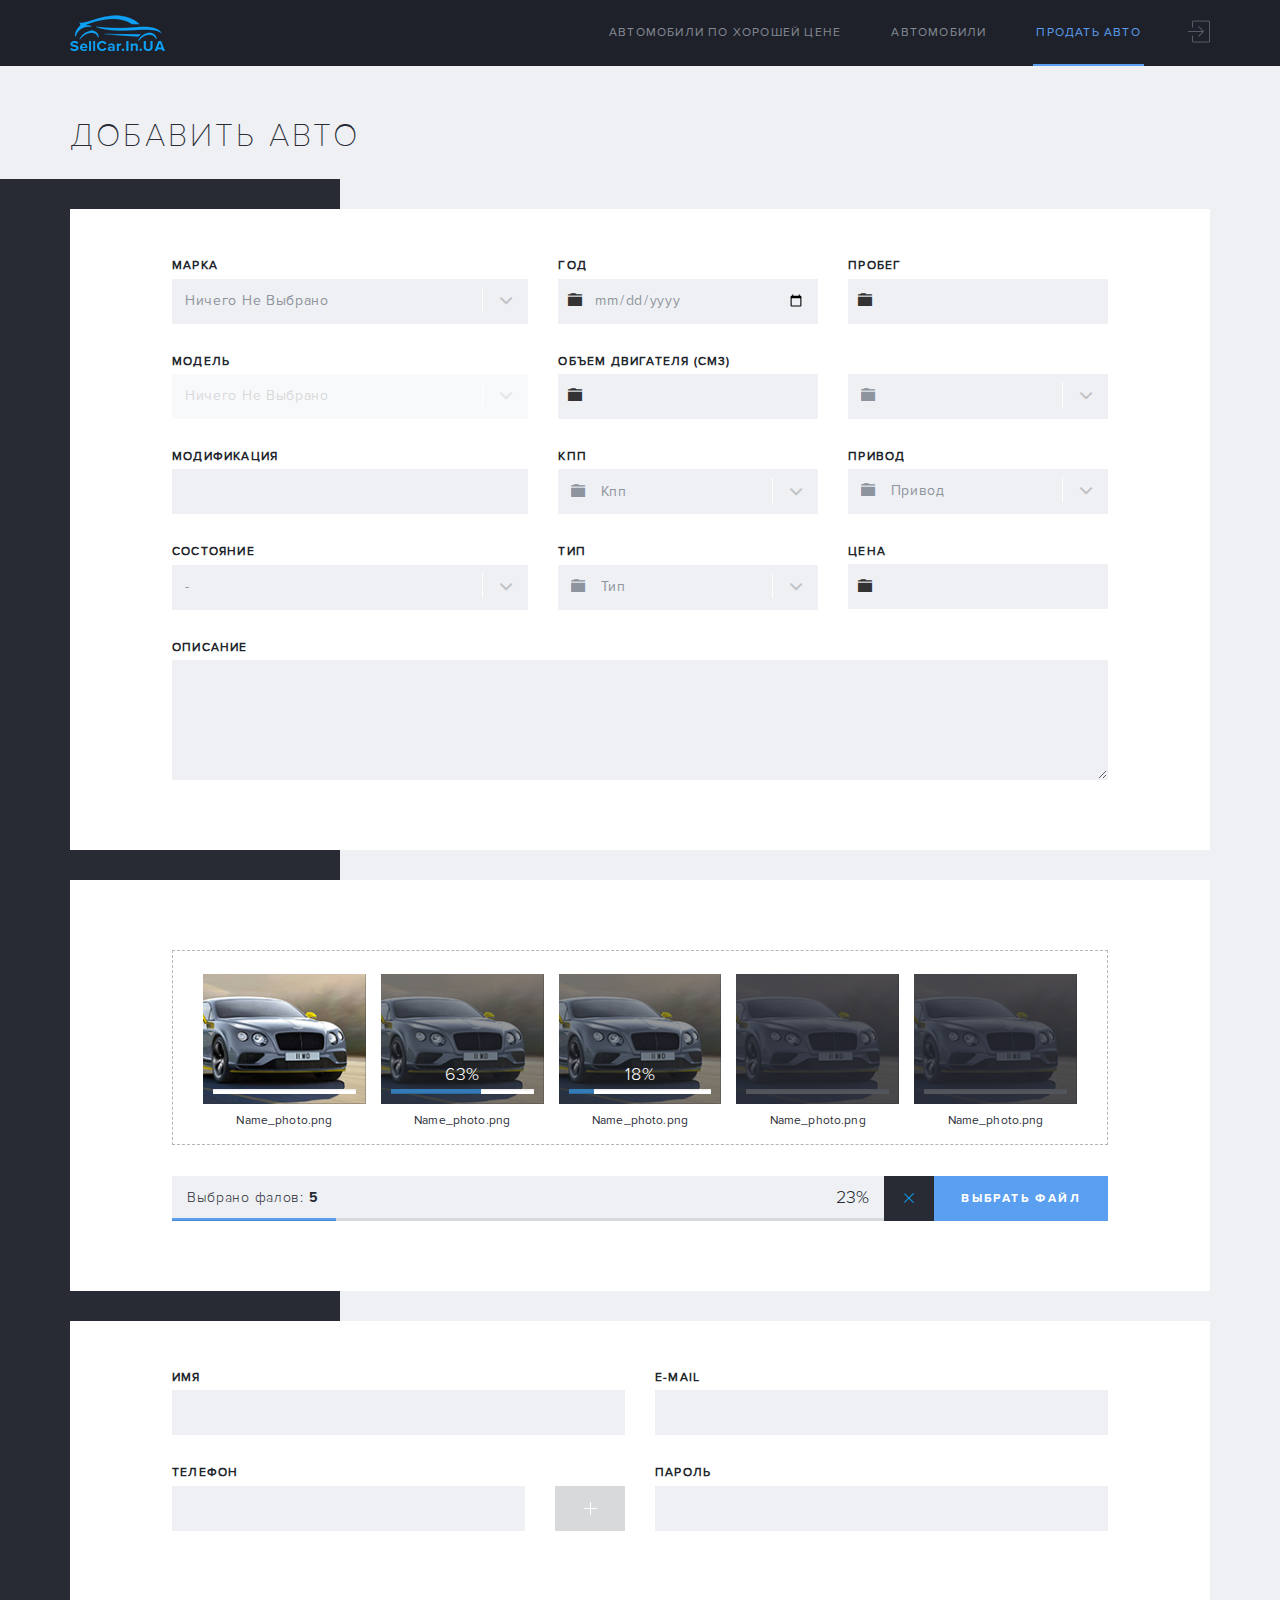
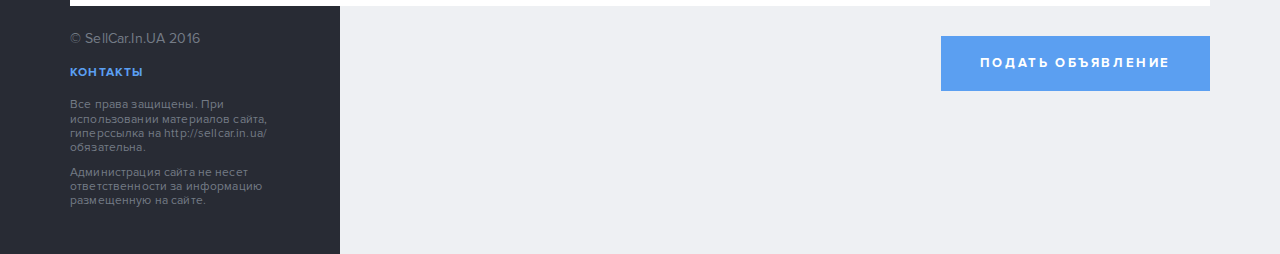
==== index-1.html @ b793c9ee "add second page" ====
<!DOCTYPE html>
<html lang="en">
  <head>
    <title>Добавить авто</title>
    <meta charset="utf-8">
    <meta name="format-detection" content="telephone=no">
    <meta name="viewport" content="width=device-width, height=device-height, initial-scale=1.0, maximum-scale=1.0, user-scalable=0">
    <meta http-equiv="X-UA-Compatible" content="IE=Edge">
    <meta name="keywords" content="intense web design multipurpose template">
    <meta name="date" content="Dec 26">
    <link rel="icon" href="images/favicon.ico" type="image/x-icon">
    <link rel="stylesheet" type="text/css" href="//fonts.googleapis.com/css?family=Montserrat:400,700%7CLato:300,300italic,400,700,900%7CYesteryear">
    <link rel="stylesheet" href="css/bootstrap.min.css">
    <link rel="stylesheet" href="css/font-awesome.min.css">
    <link rel="stylesheet" href="css/style.css">
  </head>
  <body>
    <div class="page">
      <header class="page-header">
        <nav class="navbar navbar-default">
          <div class="container">
            <div class="navbar-inner">
              <div class="navbar-header">
                <button class="navbar-toggle collapsed" type="button" data-toggle="collapse" data-target="#bs-example-navbar-collapse-1" aria-expanded="false"><span class="sr-only">Toggle navigation</span><span class="icon-bar"></span><span class="icon-bar"></span><span class="icon-bar"></span></button><a class="navbar-brand" href="index.html"><img src="images/logo-95x36.png" width="95" height="36" alt=""></a>
              </div>
              <div class="collapse navbar-collapse" id="bs-example-navbar-collapse-1">
                <ul class="nav navbar-nav navbar-right">
                  <li><a href="index-2.html">Автомобили по хорошей цене</a></li>
                  <li><a href="index.html">Автомобили</a></li>
                  <li class="active"><a href="index-1.html">Продать Авто</a></li>
                  <li class="btn-sing-off"><a href="#"><span>войти</span><img src="images/sing-off.png" width="22" height="23" alt=""></a></li>
                </ul>
              </div>
            </div>
          </div>
        </nav>
      </header>
      <main class="page-content">
        <section class="section-md section-md-inverse-bottom-100 section-relative">
          <div class="container">
            <h3 class="text-thin text-spacing-100 text-uppercase text-secondary-2 offset-inverse-2">Добавить авто</h3>
            <div class="section-relative section-relative-unvisible-sidebar">
              <div class="section-unvisible-sidebar"></div>
            </div>
            <div class="add-product"> 
              <div class="row">
                <div class="col-xs-6 col-sm-4 col-sm-4-add-product-custom">
                  <div class="form-group">
                    <label>марка</label>
                    <select class="selectpicker" data-live-search="true" multiple data-max-options="3">
                      <option data-tokens="Audi">Audi</option>
                      <option data-tokens="Baw">Baw</option>
                      <option data-tokens="Bentley">Bentley</option>
                      <option data-tokens="BMW">BMW</option>
                      <option data-tokens="Bova">Bova</option>
                    </select>
                  </div>
                  <div class="form-group form-group-selectpicker-light">
                    <label>модель</label>
                    <select class="selectpicker" data-live-search="true" multiple data-max-options="3">
                      <option data-tokens="Continental">Continental</option>
                      <option data-tokens="Continental 2">Continental 2</option>
                      <option data-tokens="Continental 3">Continental 3</option>
                      <option data-tokens="Continental 4">Continental 4</option>
                    </select>
                  </div>
                  <div class="form-group">
                    <label>Модификация</label>
                    <input class="form-control form-control-input" type="text">
                  </div>
                  <div class="form-group">
                    <label>Состояние</label>
                    <select class="selectpicker">
                      <option>-</option>
                      <option>-</option>
                      <option>-</option>
                    </select>
                  </div>
                </div>
                <div class="col-xs-6 col-sm-4">
                  <div class="form-group">
                    <label>Год</label>
                    <div class="form-control-wrap-icon"><span class="icon glyphicon glyphicon-folder-close"></span>
                      <input class="form-control" type="date">
                    </div>
                  </div>
                  <div class="form-group">
                    <label>Объем двигателя (см3)</label>
                    <div class="form-control-wrap-icon"><span class="icon glyphicon glyphicon-folder-close"></span>
                      <input class="form-control form-control-input" type="text">
                    </div>
                  </div>
                  <div class="form-group form-group-selectpicker-icon">
                    <label>Кпп</label>
                    <select class="selectpicker">
                      <option data-icon="glyphicon glyphicon-folder-close">Кпп</option>
                      <option data-icon="glyphicon glyphicon-folder-close">Кпп 2</option>
                      <option data-icon="glyphicon glyphicon-folder-close">Кпп 3</option>
                    </select>
                  </div>
                  <div class="form-group form-group-selectpicker-icon">
                    <label>Тип</label>
                    <select class="selectpicker">
                      <option data-icon="glyphicon glyphicon-folder-close">Тип</option>
                      <option data-icon="glyphicon glyphicon-folder-close">Тип 2</option>
                      <option data-icon="glyphicon glyphicon-folder-close">Тип 3</option>
                    </select>
                  </div>
                </div>
                <div class="col-xs-12 col-sm-4">
                  <div class="row">
                    <div class="col-xs-6 col-sm-12 offset-top-16">
                      <div class="form-group">
                        <label>Пробег</label>
                        <div class="form-control-wrap-icon"><span class="icon glyphicon glyphicon-folder-close"></span>
                          <input class="form-control form-control-input" type="text">
                        </div>
                      </div>
                      <div class="form-group form-group-selectpicker-icon">
                        <label></label>
                        <select class="selectpicker">
                          <option data-icon="glyphicon glyphicon-folder-close"></option>
                          <option data-icon="glyphicon glyphicon-folder-close"></option>
                          <option data-icon="glyphicon glyphicon-folder-close"></option>
                        </select>
                      </div>
                    </div>
                    <div class="col-xs-6 col-sm-12 offset-top-16">
                      <div class="form-group form-group-selectpicker-icon">
                        <label>Привод</label>
                        <select class="selectpicker">
                          <option data-icon="glyphicon glyphicon-folder-close">Привод</option>
                          <option data-icon="glyphicon glyphicon-folder-close">Привод 2</option>
                          <option data-icon="glyphicon glyphicon-folder-close">Привод 3</option>
                        </select>
                      </div>
                      <div class="form-group">
                        <label>Цена</label>
                        <div class="form-control-wrap-icon"><span class="icon glyphicon glyphicon-folder-close"></span>
                          <input class="form-control form-control-input" type="text">
                        </div>
                      </div>
                    </div>
                  </div>
                </div>
                <div class="col-xs-12 form-group-textarea-wrap">
                  <label>описание</label>
                  <textarea class="form-control form-control-input" rows="5"></textarea>
                </div>
              </div>
            </div>
            <div class="add-product add-product-secondary">
              <div class="row">
                <div class="col-xs-12">
                  <div class="file-attach-wrap">
                    <div class="file-attach-column">
                      <div class="file-attach file-attach-first"><a class="file-attach-close" href="#"><img src="images/icon-9.jpg" alt=""></a>
                        <div class="file-attach-img-wrap"><a href="#"><img src="images/add-product-01.jpg" alt=""></a>
                          <div class="progress-wrap">
                            <div class="progress">
                              <div class="progress-bar" role="progressbar" aria-valuenow="0" aria-valuemin="0" aria-valuemax="100" style="width:0%;"></div>
                            </div>
                          </div>
                        </div>
                        <div class="file-attach-title">Name_photo.png</div>
                      </div>
                    </div>
                    <div class="file-attach-column">
                      <div class="file-attach file-attach-secondary"><a class="file-attach-close" href="#"><img src="images/icon-9.jpg" alt=""></a>
                        <div class="file-attach-img-wrap"><a href="#"><img src="images/add-product-01.jpg" alt=""></a>
                          <div class="progress-wrap">
                            <div class="progress">
                              <div class="progress-bar" role="progressbar" aria-valuenow="63" aria-valuemin="0" aria-valuemax="100" style="width:63%;"><span class="progress-title">63%</span></div>
                            </div>
                          </div>
                        </div>
                        <div class="file-attach-title">Name_photo.png</div>
                      </div>
                    </div>
                    <div class="file-attach-column">
                      <div class="file-attach file-attach-third"><a class="file-attach-close" href="#"><img src="images/icon-9.jpg" alt=""></a>
                        <div class="file-attach-img-wrap"><a href="#"><img src="images/add-product-01.jpg" alt=""></a>
                          <div class="progress-wrap">
                            <div class="progress">
                              <div class="progress-bar" role="progressbar" aria-valuenow="18" aria-valuemin="0" aria-valuemax="100" style="width:18%;"><span class="progress-title">18%</span></div>
                            </div>
                          </div>
                        </div>
                        <div class="file-attach-title">Name_photo.png</div>
                      </div>
                    </div>
                    <div class="file-attach-column">
                      <div class="file-attach file-attach-fourth"><a class="file-attach-close" href="#"><img src="images/icon-9.jpg" alt=""></a>
                        <div class="file-attach-img-wrap"><a href="#"><img src="images/add-product-01.jpg" alt=""></a>
                          <div class="progress-wrap">
                            <div class="progress">
                              <div class="progress-bar" role="progressbar" aria-valuenow="0" aria-valuemin="0" aria-valuemax="100" style="width:0%;"></div>
                            </div>
                          </div>
                        </div>
                        <div class="file-attach-title">Name_photo.png</div>
                      </div>
                    </div>
                    <div class="file-attach-column">
                      <div class="file-attach file-attach-fifth"><a class="file-attach-close" href="#"><img src="images/icon-9.jpg" alt=""></a>
                        <div class="file-attach-img-wrap"><a href="#"><img src="images/add-product-01.jpg" alt=""></a>
                          <div class="progress-wrap">
                            <div class="progress">
                              <div class="progress-bar" role="progressbar" aria-valuenow="0" aria-valuemin="0" aria-valuemax="100" style="width:0%;"></div>
                            </div>
                          </div>
                        </div>
                        <div class="file-attach-title">Name_photo.png</div>
                      </div>
                    </div>
                  </div>
                  <div class="progress-wrap-bottom">
                    <div class="progress-top">
                      <div class="progress-top-inner">
                        <div class="progress-title">Выбрано фалов: <span class="text-bold">5</span></div>
                        <div class="progress-value">23%</div>
                      </div>
                      <div class="progress">
                        <div class="progress-bar" role="progressbar" aria-valuenow="23" aria-valuemin="0" aria-valuemax="100" style="width:23%;"><span class="sr-only">23%</span></div>
                      </div>
                    </div><a class="progress-close" href="#"><img src="images/icon-10.png" alt=""></a>
                    <div class="progress-btn"><a class="btn btn-primary" href="#">выбрать файл</a></div>
                  </div>
                </div>
              </div>
            </div>
            <div class="add-product add-product-third">
              <div class="row">
                <div class="col-xs-6">
                  <div class="form-group">
                    <label>имя</label>
                    <input class="form-control form-control-input" type="text">
                  </div>
                  <div class="form-group">
                    <label>Телефон</label>
                    <div class="form-group-inner-telephone">
                      <div class="form-group-inner-telephone-left">
                        <input class="form-control form-control-input" type="text">
                      </div>
                      <div class="form-group-inner-telephone-right">
                        <button type="submit"><img src="images/icon-11.png" alt=""></button>
                      </div>
                    </div>
                  </div>
                </div>
                <div class="col-xs-6">
                  <div class="form-group">
                    <label>E-mail</label>
                    <input class="form-control form-control-input" type="email">
                  </div>
                  <div class="form-group">
                    <label>Пароль</label>
                    <input class="form-control form-control-input" type="password">
                  </div>
                </div>
              </div>
            </div>
            <div class="text-right offset-top-30"><a class="btn btn-lg btn-primary" href="#">подать объявление</a></div>
          </div>
        </section>
      </main>
      <footer class="page-footer page-footer-variant-2">
        <div class="container section-relative">
          <div class="contact-info-footer">
            <p class="privacy">© SellCar.In.UA 2016</p><a href="#">Контакты</a>
            <p>Все права защищены. При использовании материалов сайта, гиперссылка на http://sellcar.in.ua/ обязательна.</p>
            <p>Администрация сайта не несет ответственности за информацию размещенную на сайте.</p>
          </div>
        </div>
      </footer>
    </div>
    <script src="js/jquery.min.js"></script>
    <script src="js/bootstrap.min.js"></script>
    <script src="js/bootstrap-select.min.js"></script>
    <script src="js/script.js"></script>
  </body>
</html>
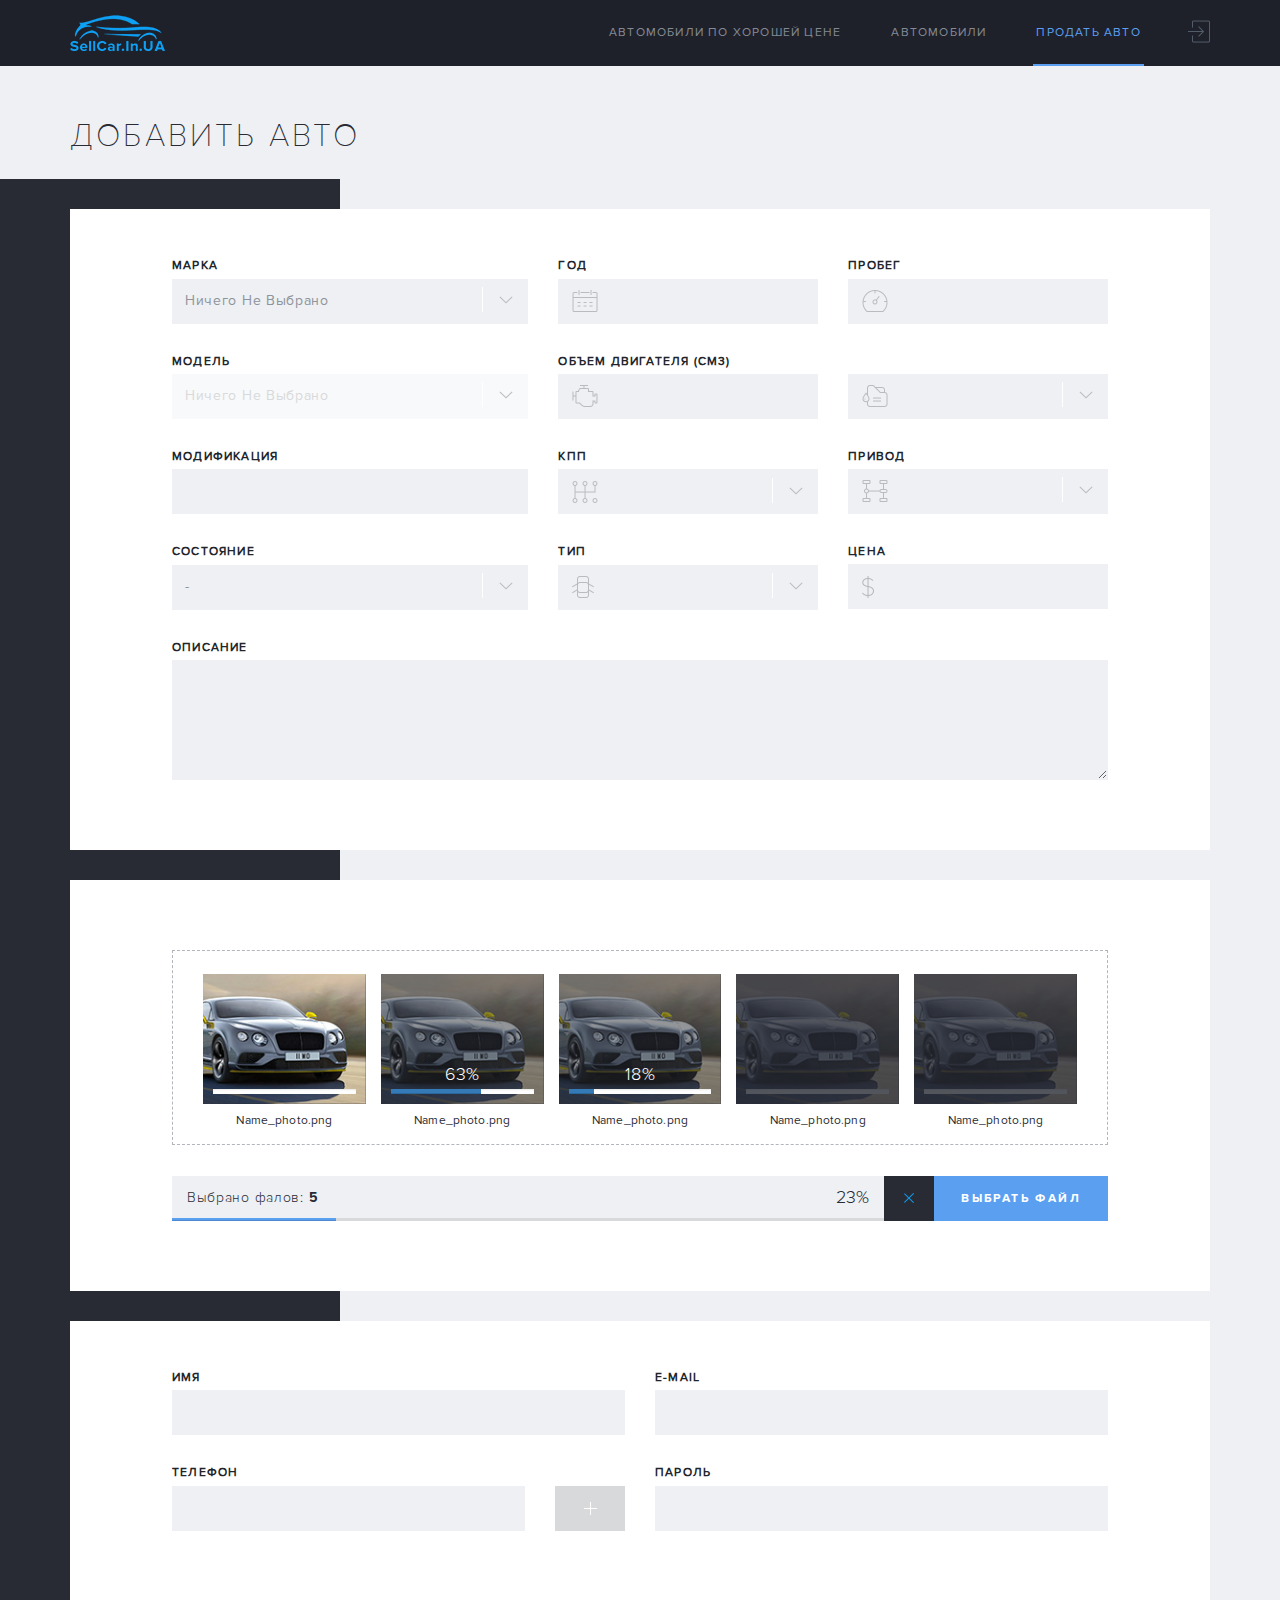
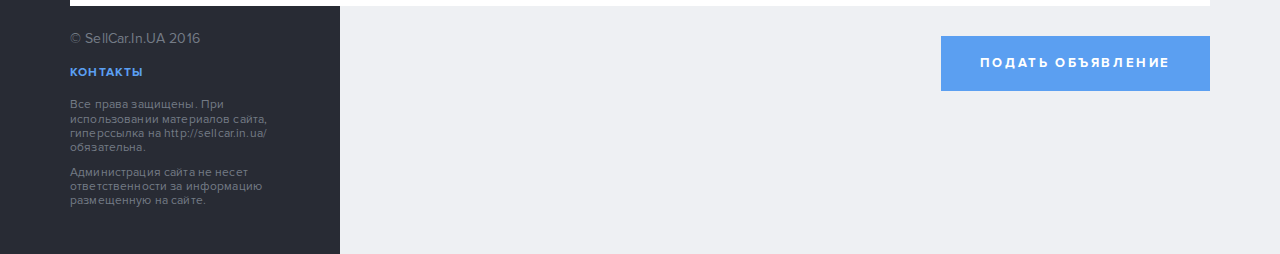
==== commit 48220ea2: "fix" ====
--- a/index-1.html
+++ b/index-1.html
@@ -42,7 +42,7 @@
             <div class="section-relative section-relative-unvisible-sidebar">
               <div class="section-unvisible-sidebar"></div>
             </div>
-            <div class="add-product"> 
+            <div class="add-product">
               <div class="row">
                 <div class="col-xs-6 col-sm-4 col-sm-4-add-product-custom">
                   <div class="form-group">
@@ -80,31 +80,35 @@
                 <div class="col-xs-6 col-sm-4">
                   <div class="form-group">
                     <label>Год</label>
-                    <div class="form-control-wrap-icon"><span class="icon glyphicon glyphicon-folder-close"></span>
-                      <input class="form-control" type="date">
+                    <div class="form-control-wrap-icon"><span class="icon-img icon-img-24"></span>
+                      <input class="form-control form-control-input" type="text">
                     </div>
                   </div>
                   <div class="form-group">
                     <label>Объем двигателя (см3)</label>
-                    <div class="form-control-wrap-icon"><span class="icon glyphicon glyphicon-folder-close"></span>
+                    <div class="form-control-wrap-icon"><span class="icon-img icon-img-25"></span>
                       <input class="form-control form-control-input" type="text">
                     </div>
                   </div>
                   <div class="form-group form-group-selectpicker-icon">
                     <label>Кпп</label>
-                    <select class="selectpicker">
-                      <option data-icon="glyphicon glyphicon-folder-close">Кпп</option>
-                      <option data-icon="glyphicon glyphicon-folder-close">Кпп 2</option>
-                      <option data-icon="glyphicon glyphicon-folder-close">Кпп 3</option>
-                    </select>
+                    <div class="form-control-wrap-icon"><span class="icon-img icon-img-30"></span>
+                      <select class="selectpicker">
+                        <option>&nbsp;</option>
+                        <option></option>
+                        <option></option>
+                      </select>
+                    </div>
                   </div>
                   <div class="form-group form-group-selectpicker-icon">
                     <label>Тип</label>
-                    <select class="selectpicker">
-                      <option data-icon="glyphicon glyphicon-folder-close">Тип</option>
-                      <option data-icon="glyphicon glyphicon-folder-close">Тип 2</option>
-                      <option data-icon="glyphicon glyphicon-folder-close">Тип 3</option>
-                    </select>
+                    <div class="form-control-wrap-icon"><span class="icon-img icon-img-31"></span>
+                      <select class="selectpicker">
+                        <option>&nbsp;</option>
+                        <option></option>
+                        <option></option>
+                      </select>
+                    </div>
                   </div>
                 </div>
                 <div class="col-xs-12 col-sm-4">
@@ -112,31 +116,35 @@
                     <div class="col-xs-6 col-sm-12 offset-top-16">
                       <div class="form-group">
                         <label>Пробег</label>
-                        <div class="form-control-wrap-icon"><span class="icon glyphicon glyphicon-folder-close"></span>
+                        <div class="form-control-wrap-icon"><span class="icon-img icon-img-26"></span>
                           <input class="form-control form-control-input" type="text">
                         </div>
                       </div>
                       <div class="form-group form-group-selectpicker-icon">
                         <label></label>
-                        <select class="selectpicker">
-                          <option data-icon="glyphicon glyphicon-folder-close"></option>
-                          <option data-icon="glyphicon glyphicon-folder-close"></option>
-                          <option data-icon="glyphicon glyphicon-folder-close"></option>
-                        </select>
+                        <div class="form-control-wrap-icon"><span class="icon-img icon-img-28"></span>
+                          <select class="selectpicker">
+                            <option>&nbsp;</option>
+                            <option></option>
+                            <option></option>
+                          </select>
+                        </div>
                       </div>
                     </div>
                     <div class="col-xs-6 col-sm-12 offset-top-16">
                       <div class="form-group form-group-selectpicker-icon">
                         <label>Привод</label>
-                        <select class="selectpicker">
-                          <option data-icon="glyphicon glyphicon-folder-close">Привод</option>
-                          <option data-icon="glyphicon glyphicon-folder-close">Привод 2</option>
-                          <option data-icon="glyphicon glyphicon-folder-close">Привод 3</option>
-                        </select>
+                        <div class="form-control-wrap-icon"><span class="icon-img icon-img-29"></span>
+                          <select class="selectpicker">
+                            <option>&nbsp;</option>
+                            <option></option>
+                            <option></option>
+                          </select>
+                        </div>
                       </div>
                       <div class="form-group">
                         <label>Цена</label>
-                        <div class="form-control-wrap-icon"><span class="icon glyphicon glyphicon-folder-close"></span>
+                        <div class="form-control-wrap-icon"><span class="icon-img icon-img-27"></span>
                           <input class="form-control form-control-input" type="text">
                         </div>
                       </div>
